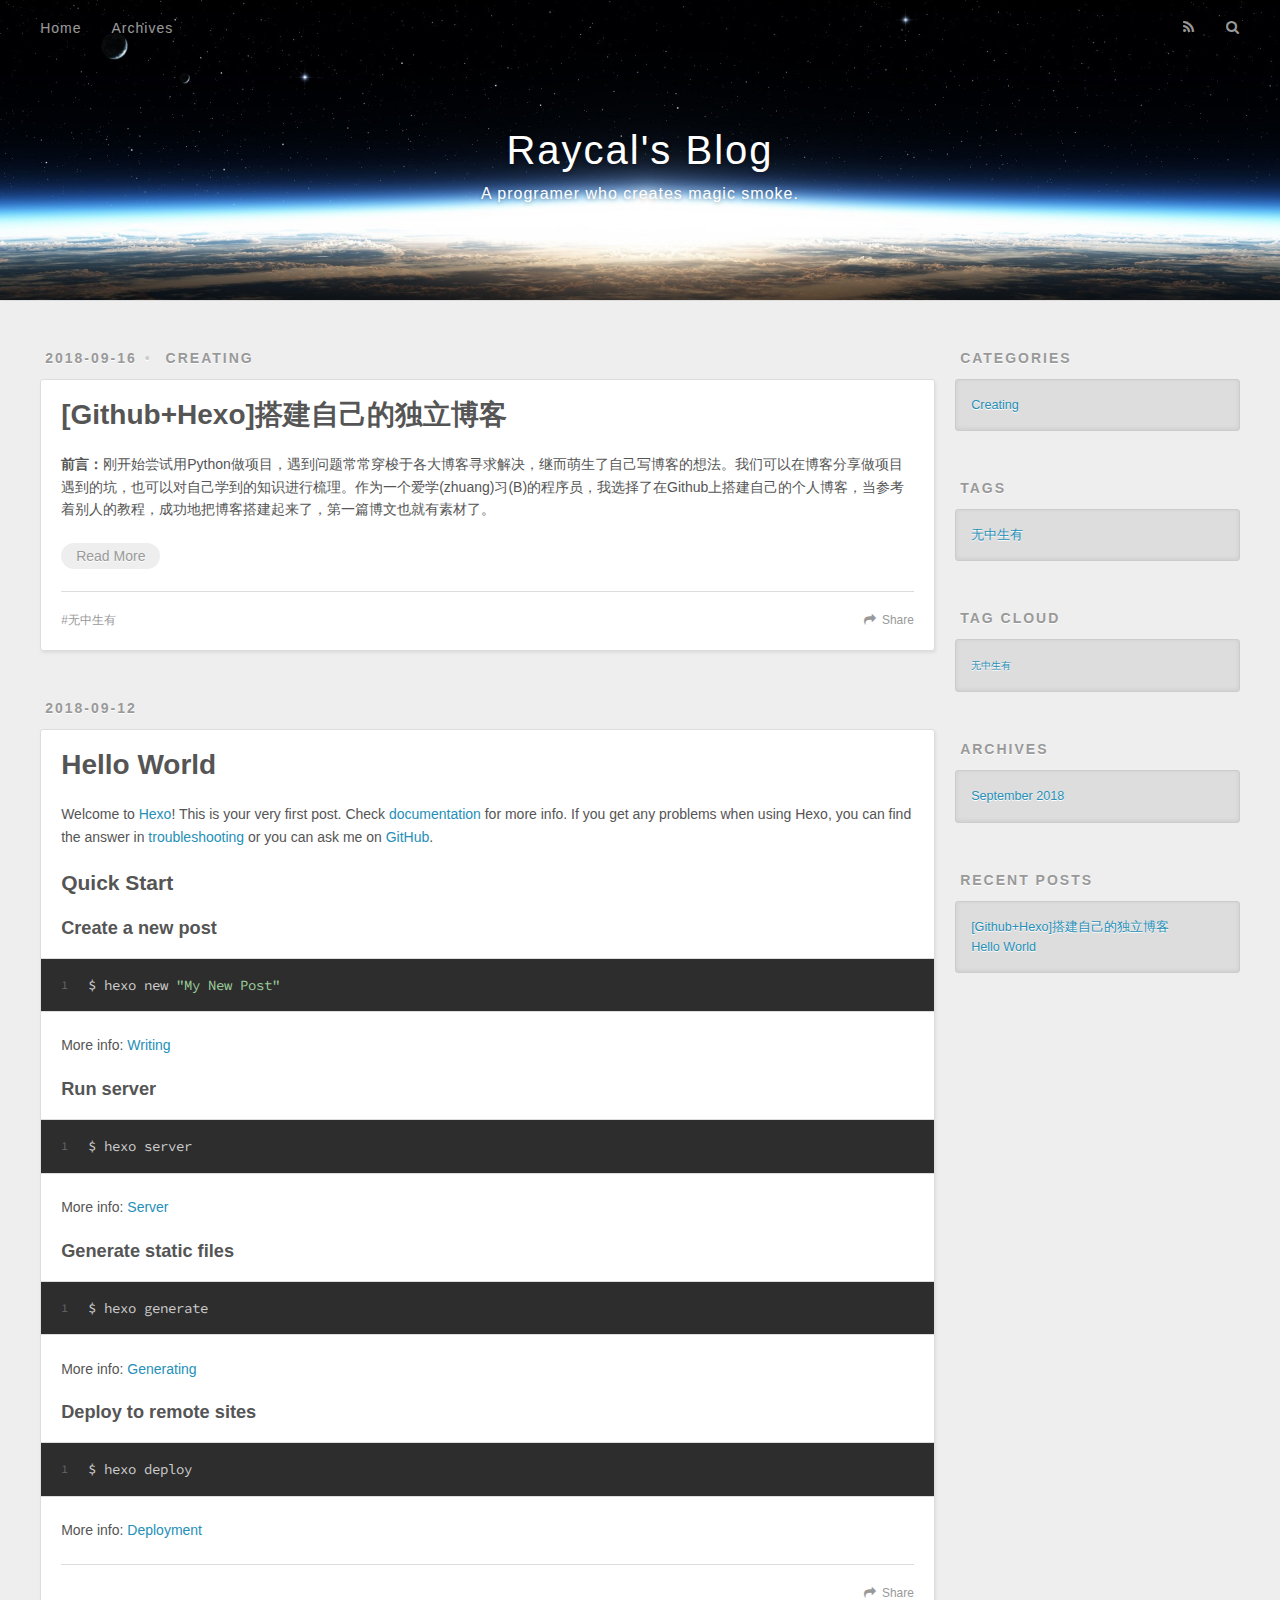
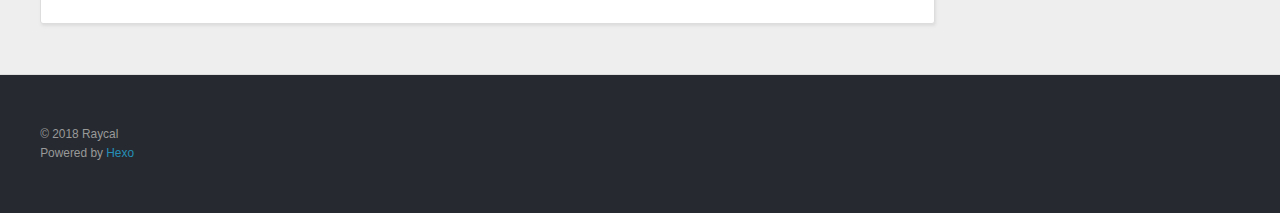
==== index.html @ 8ef22f57 "Site updated: 2018-09-16 17:08:19" ====
<!DOCTYPE html>
<html>
<head>
  <meta charset="utf-8">
  

  
  <title>Raycal&#39;s Blog</title>
  <meta name="viewport" content="width=device-width, initial-scale=1, maximum-scale=1">
  <meta name="description" content="At here waiting for you.">
<meta property="og:type" content="website">
<meta property="og:title" content="Raycal&#39;s Blog">
<meta property="og:url" content="http://raycalthunder.github.io/index.html">
<meta property="og:site_name" content="Raycal&#39;s Blog">
<meta property="og:description" content="At here waiting for you.">
<meta property="og:locale" content="default">
<meta name="twitter:card" content="summary">
<meta name="twitter:title" content="Raycal&#39;s Blog">
<meta name="twitter:description" content="At here waiting for you.">
  
    <link rel="alternate" href="/atom.xml" title="Raycal&#39;s Blog" type="application/atom+xml">
  
  
    <link rel="icon" href="/favicon.png">
  
  
    <link href="//fonts.googleapis.com/css?family=Source+Code+Pro" rel="stylesheet" type="text/css">
  
  <link rel="stylesheet" href="/css/style.css">
</head>

<body>
  <div id="container">
    <div id="wrap">
      <header id="header">
  <div id="banner"></div>
  <div id="header-outer" class="outer">
    <div id="header-title" class="inner">
      <h1 id="logo-wrap">
        <a href="/" id="logo">Raycal&#39;s Blog</a>
      </h1>
      
        <h2 id="subtitle-wrap">
          <a href="/" id="subtitle">A programer who creates magic smoke.</a>
        </h2>
      
    </div>
    <div id="header-inner" class="inner">
      <nav id="main-nav">
        <a id="main-nav-toggle" class="nav-icon"></a>
        
          <a class="main-nav-link" href="/">Home</a>
        
          <a class="main-nav-link" href="/archives">Archives</a>
        
      </nav>
      <nav id="sub-nav">
        
          <a id="nav-rss-link" class="nav-icon" href="/atom.xml" title="RSS Feed"></a>
        
        <a id="nav-search-btn" class="nav-icon" title="Search"></a>
      </nav>
      <div id="search-form-wrap">
        <form action="//google.com/search" method="get" accept-charset="UTF-8" class="search-form"><input type="search" name="q" class="search-form-input" placeholder="Search"><button type="submit" class="search-form-submit">&#xF002;</button><input type="hidden" name="sitesearch" value="http://raycalthunder.github.io"></form>
      </div>
    </div>
  </div>
</header>
      <div class="outer">
        <section id="main">
  
    <article id="post-build-your-blog" class="article article-type-post" itemscope itemprop="blogPost">
  <div class="article-meta">
    <a href="/posts/creating/2018-09-16-build-your-blog.html" class="article-date">
  <time datetime="2018-09-15T16:46:41.000Z" itemprop="datePublished">2018-09-16</time>
</a>
    
  <div class="article-category">
    <a class="article-category-link" href="/categories/creating/">Creating</a>
  </div>

  </div>
  <div class="article-inner">
    
    
      <header class="article-header">
        
  
    <h1 itemprop="name">
      <a class="article-title" href="/posts/creating/2018-09-16-build-your-blog.html">[Github+Hexo]搭建自己的独立博客</a>
    </h1>
  

      </header>
    
    <div class="article-entry" itemprop="articleBody">
      
        <p><strong>前言：</strong>刚开始尝试用Python做项目，遇到问题常常穿梭于各大博客寻求解决，继而萌生了自己写博客的想法。我们可以在博客分享做项目遇到的坑，也可以对自己学到的知识进行梳理。作为一个爱学(zhuang)习(B)的程序员，我选择了在Github上搭建自己的个人博客，当参考着别人的教程，成功地把博客搭建起来了，第一篇博文也就有素材了。</p>
        
          <p class="article-more-link">
            <a href="/posts/creating/2018-09-16-build-your-blog.html#more">Read More</a>
          </p>
        
      
    </div>
    <footer class="article-footer">
      <a data-url="http://raycalthunder.github.io/posts/creating/2018-09-16-build-your-blog.html" data-id="cjm4n1ctc0000f0vrj6na7fkv" class="article-share-link">Share</a>
      
      
  <ul class="article-tag-list"><li class="article-tag-list-item"><a class="article-tag-list-link" href="/tags/progress/">无中生有</a></li></ul>

    </footer>
  </div>
  
</article>


  
    <article id="post-hello-world" class="article article-type-post" itemscope itemprop="blogPost">
  <div class="article-meta">
    <a href="/posts/uncategorized/2018-09-12-hello-world.html" class="article-date">
  <time datetime="2018-09-12T15:31:34.740Z" itemprop="datePublished">2018-09-12</time>
</a>
    
  </div>
  <div class="article-inner">
    
    
      <header class="article-header">
        
  
    <h1 itemprop="name">
      <a class="article-title" href="/posts/uncategorized/2018-09-12-hello-world.html">Hello World</a>
    </h1>
  

      </header>
    
    <div class="article-entry" itemprop="articleBody">
      
        <p>Welcome to <a href="https://hexo.io/" target="_blank" rel="noopener">Hexo</a>! This is your very first post. Check <a href="https://hexo.io/docs/" target="_blank" rel="noopener">documentation</a> for more info. If you get any problems when using Hexo, you can find the answer in <a href="https://hexo.io/docs/troubleshooting.html" target="_blank" rel="noopener">troubleshooting</a> or you can ask me on <a href="https://github.com/hexojs/hexo/issues" target="_blank" rel="noopener">GitHub</a>.</p>
<h2 id="Quick-Start"><a href="#Quick-Start" class="headerlink" title="Quick Start"></a>Quick Start</h2><h3 id="Create-a-new-post"><a href="#Create-a-new-post" class="headerlink" title="Create a new post"></a>Create a new post</h3><figure class="highlight bash"><table><tr><td class="gutter"><pre><span class="line">1</span><br></pre></td><td class="code"><pre><span class="line">$ hexo new <span class="string">"My New Post"</span></span><br></pre></td></tr></table></figure>
<p>More info: <a href="https://hexo.io/docs/writing.html" target="_blank" rel="noopener">Writing</a></p>
<h3 id="Run-server"><a href="#Run-server" class="headerlink" title="Run server"></a>Run server</h3><figure class="highlight bash"><table><tr><td class="gutter"><pre><span class="line">1</span><br></pre></td><td class="code"><pre><span class="line">$ hexo server</span><br></pre></td></tr></table></figure>
<p>More info: <a href="https://hexo.io/docs/server.html" target="_blank" rel="noopener">Server</a></p>
<h3 id="Generate-static-files"><a href="#Generate-static-files" class="headerlink" title="Generate static files"></a>Generate static files</h3><figure class="highlight bash"><table><tr><td class="gutter"><pre><span class="line">1</span><br></pre></td><td class="code"><pre><span class="line">$ hexo generate</span><br></pre></td></tr></table></figure>
<p>More info: <a href="https://hexo.io/docs/generating.html" target="_blank" rel="noopener">Generating</a></p>
<h3 id="Deploy-to-remote-sites"><a href="#Deploy-to-remote-sites" class="headerlink" title="Deploy to remote sites"></a>Deploy to remote sites</h3><figure class="highlight bash"><table><tr><td class="gutter"><pre><span class="line">1</span><br></pre></td><td class="code"><pre><span class="line">$ hexo deploy</span><br></pre></td></tr></table></figure>
<p>More info: <a href="https://hexo.io/docs/deployment.html" target="_blank" rel="noopener">Deployment</a></p>

      
    </div>
    <footer class="article-footer">
      <a data-url="http://raycalthunder.github.io/posts/uncategorized/2018-09-12-hello-world.html" data-id="cjm4n1ctz0001f0vrn3i8mz6v" class="article-share-link">Share</a>
      
      
    </footer>
  </div>
  
</article>


  


</section>
        
          <aside id="sidebar">
  
    
  <div class="widget-wrap">
    <h3 class="widget-title">Categories</h3>
    <div class="widget">
      <ul class="category-list"><li class="category-list-item"><a class="category-list-link" href="/categories/creating/">Creating</a></li></ul>
    </div>
  </div>


  
    
  <div class="widget-wrap">
    <h3 class="widget-title">Tags</h3>
    <div class="widget">
      <ul class="tag-list"><li class="tag-list-item"><a class="tag-list-link" href="/tags/progress/">无中生有</a></li></ul>
    </div>
  </div>


  
    
  <div class="widget-wrap">
    <h3 class="widget-title">Tag Cloud</h3>
    <div class="widget tagcloud">
      <a href="/tags/progress/" style="font-size: 10px;">无中生有</a>
    </div>
  </div>

  
    
  <div class="widget-wrap">
    <h3 class="widget-title">Archives</h3>
    <div class="widget">
      <ul class="archive-list"><li class="archive-list-item"><a class="archive-list-link" href="/archives/2018/09/">September 2018</a></li></ul>
    </div>
  </div>


  
    
  <div class="widget-wrap">
    <h3 class="widget-title">Recent Posts</h3>
    <div class="widget">
      <ul>
        
          <li>
            <a href="/posts/creating/2018-09-16-build-your-blog.html">[Github+Hexo]搭建自己的独立博客</a>
          </li>
        
          <li>
            <a href="/posts/uncategorized/2018-09-12-hello-world.html">Hello World</a>
          </li>
        
      </ul>
    </div>
  </div>

  
</aside>
        
      </div>
      <footer id="footer">
  
  <div class="outer">
    <div id="footer-info" class="inner">
      &copy; 2018 Raycal<br>
      Powered by <a href="http://hexo.io/" target="_blank">Hexo</a>
    </div>
  </div>
</footer>
    </div>
    <nav id="mobile-nav">
  
    <a href="/" class="mobile-nav-link">Home</a>
  
    <a href="/archives" class="mobile-nav-link">Archives</a>
  
</nav>
    

<script src="//ajax.googleapis.com/ajax/libs/jquery/2.0.3/jquery.min.js"></script>


  <link rel="stylesheet" href="/fancybox/jquery.fancybox.css">
  <script src="/fancybox/jquery.fancybox.pack.js"></script>


<script src="/js/script.js"></script>



  </div>
</body>
</html>
---- css/style.css ----
body {
  width: 100%;
}
body:before,
body:after {
  content: "";
  display: table;
}
body:after {
  clear: both;
}
html,
body,
div,
span,
applet,
object,
iframe,
h1,
h2,
h3,
h4,
h5,
h6,
p,
blockquote,
pre,
a,
abbr,
acronym,
address,
big,
cite,
code,
del,
dfn,
em,
img,
ins,
kbd,
q,
s,
samp,
small,
strike,
strong,
sub,
sup,
tt,
var,
dl,
dt,
dd,
ol,
ul,
li,
fieldset,
form,
label,
legend,
table,
caption,
tbody,
tfoot,
thead,
tr,
th,
td {
  margin: 0;
  padding: 0;
  border: 0;
  outline: 0;
  font-weight: inherit;
  font-style: inherit;
  font-family: inherit;
  font-size: 100%;
  vertical-align: baseline;
}
body {
  line-height: 1;
  color: #000;
  background: #fff;
}
ol,
ul {
  list-style: none;
}
table {
  border-collapse: separate;
  border-spacing: 0;
  vertical-align: middle;
}
caption,
th,
td {
  text-align: left;
  font-weight: normal;
  vertical-align: middle;
}
a img {
  border: none;
}
input,
button {
  margin: 0;
  padding: 0;
}
input::-moz-focus-inner,
button::-moz-focus-inner {
  border: 0;
  padding: 0;
}
@font-face {
  font-family: FontAwesome;
  font-style: normal;
  font-weight: normal;
  src: url("fonts/fontawesome-webfont.eot?v=#4.0.3");
  src: url("fonts/fontawesome-webfont.eot?#iefix&v=#4.0.3") format("embedded-opentype"), url("fonts/fontawesome-webfont.woff?v=#4.0.3") format("woff"), url("fonts/fontawesome-webfont.ttf?v=#4.0.3") format("truetype"), url("fonts/fontawesome-webfont.svg#fontawesomeregular?v=#4.0.3") format("svg");
}
html,
body,
#container {
  height: 100%;
}
body {
  background: #eee;
  font: 14px -apple-system, BlinkMacSystemFont, "Segoe UI", "Roboto", "Oxygen", "Ubuntu", "Cantarell", "Fira Sans", "Droid Sans", "Helvetica Neue", sans-serif;
  -webkit-text-size-adjust: 100%;
}
.outer {
  max-width: 1220px;
  margin: 0 auto;
  padding: 0 20px;
}
.outer:before,
.outer:after {
  content: "";
  display: table;
}
.outer:after {
  clear: both;
}
.inner {
  display: inline;
  float: left;
  width: 98.33333333333333%;
  margin: 0 0.833333333333333%;
}
.left,
.alignleft {
  float: left;
}
.right,
.alignright {
  float: right;
}
.clear {
  clear: both;
}
#container {
  position: relative;
}
.mobile-nav-on {
  overflow: hidden;
}
#wrap {
  height: 100%;
  width: 100%;
  position: absolute;
  top: 0;
  left: 0;
  -webkit-transition: 0.2s ease-out;
  -moz-transition: 0.2s ease-out;
  -ms-transition: 0.2s ease-out;
  transition: 0.2s ease-out;
  z-index: 1;
  background: #eee;
}
.mobile-nav-on #wrap {
  left: 280px;
}
@media screen and (min-width: 768px) {
  #main {
    display: inline;
    float: left;
    width: 73.33333333333333%;
    margin: 0 0.833333333333333%;
  }
}
.article-date,
.article-category-link,
.archive-year,
.widget-title {
  text-decoration: none;
  text-transform: uppercase;
  letter-spacing: 2px;
  color: #999;
  margin-bottom: 1em;
  margin-left: 5px;
  line-height: 1em;
  text-shadow: 0 1px #fff;
  font-weight: bold;
}
.article-inner,
.archive-article-inner {
  background: #fff;
  -webkit-box-shadow: 1px 2px 3px #ddd;
  box-shadow: 1px 2px 3px #ddd;
  border: 1px solid #ddd;
  border-radius: 3px;
}
.article-entry h1,
.widget h1 {
  font-size: 2em;
}
.article-entry h2,
.widget h2 {
  font-size: 1.5em;
}
.article-entry h3,
.widget h3 {
  font-size: 1.3em;
}
.article-entry h4,
.widget h4 {
  font-size: 1.2em;
}
.article-entry h5,
.widget h5 {
  font-size: 1em;
}
.article-entry h6,
.widget h6 {
  font-size: 1em;
  color: #999;
}
.article-entry hr,
.widget hr {
  border: 1px dashed #ddd;
}
.article-entry strong,
.widget strong {
  font-weight: bold;
}
.article-entry em,
.widget em,
.article-entry cite,
.widget cite {
  font-style: italic;
}
.article-entry sup,
.widget sup,
.article-entry sub,
.widget sub {
  font-size: 0.75em;
  line-height: 0;
  position: relative;
  vertical-align: baseline;
}
.article-entry sup,
.widget sup {
  top: -0.5em;
}
.article-entry sub,
.widget sub {
  bottom: -0.2em;
}
.article-entry small,
.widget small {
  font-size: 0.85em;
}
.article-entry acronym,
.widget acronym,
.article-entry abbr,
.widget abbr {
  border-bottom: 1px dotted;
}
.article-entry ul,
.widget ul,
.article-entry ol,
.widget ol,
.article-entry dl,
.widget dl {
  margin: 0 20px;
  line-height: 1.6em;
}
.article-entry ul ul,
.widget ul ul,
.article-entry ol ul,
.widget ol ul,
.article-entry ul ol,
.widget ul ol,
.article-entry ol ol,
.widget ol ol {
  margin-top: 0;
  margin-bottom: 0;
}
.article-entry ul,
.widget ul {
  list-style: disc;
}
.article-entry ol,
.widget ol {
  list-style: decimal;
}
.article-entry dt,
.widget dt {
  font-weight: bold;
}
#header {
  height: 300px;
  position: relative;
  border-bottom: 1px solid #ddd;
}
#header:before,
#header:after {
  content: "";
  position: absolute;
  left: 0;
  right: 0;
  height: 40px;
}
#header:before {
  top: 0;
  background: -webkit-linear-gradient(rgba(0,0,0,0.2), transparent);
  background: -moz-linear-gradient(rgba(0,0,0,0.2), transparent);
  background: -ms-linear-gradient(rgba(0,0,0,0.2), transparent);
  background: linear-gradient(rgba(0,0,0,0.2), transparent);
}
#header:after {
  bottom: 0;
  background: -webkit-linear-gradient(transparent, rgba(0,0,0,0.2));
  background: -moz-linear-gradient(transparent, rgba(0,0,0,0.2));
  background: -ms-linear-gradient(transparent, rgba(0,0,0,0.2));
  background: linear-gradient(transparent, rgba(0,0,0,0.2));
}
#header-outer {
  height: 100%;
  position: relative;
}
#header-inner {
  position: relative;
  overflow: hidden;
}
#banner {
  position: absolute;
  top: 0;
  left: 0;
  width: 100%;
  height: 100%;
  background: url("images/banner.jpg") center #000;
  -webkit-background-size: cover;
  -moz-background-size: cover;
  background-size: cover;
  z-index: -1;
}
#header-title {
  text-align: center;
  height: 40px;
  position: absolute;
  top: 50%;
  left: 0;
  margin-top: -20px;
}
#logo,
#subtitle {
  text-decoration: none;
  color: #fff;
  font-weight: 300;
  text-shadow: 0 1px 4px rgba(0,0,0,0.3);
}
#logo {
  font-size: 40px;
  line-height: 40px;
  letter-spacing: 2px;
}
#subtitle {
  font-size: 16px;
  line-height: 16px;
  letter-spacing: 1px;
}
#subtitle-wrap {
  margin-top: 16px;
}
#main-nav {
  float: left;
  margin-left: -15px;
}
.nav-icon,
.main-nav-link {
  float: left;
  color: #fff;
  opacity: 0.6;
  text-decoration: none;
  text-shadow: 0 1px rgba(0,0,0,0.2);
  -webkit-transition: opacity 0.2s;
  -moz-transition: opacity 0.2s;
  -ms-transition: opacity 0.2s;
  transition: opacity 0.2s;
  display: block;
  padding: 20px 15px;
}
.nav-icon:hover,
.main-nav-link:hover {
  opacity: 1;
}
.nav-icon {
  font-family: FontAwesome;
  text-align: center;
  font-size: 14px;
  width: 14px;
  height: 14px;
  padding: 20px 15px;
  position: relative;
  cursor: pointer;
}
.main-nav-link {
  font-weight: 300;
  letter-spacing: 1px;
}
@media screen and (max-width: 479px) {
  .main-nav-link {
    display: none;
  }
}
#main-nav-toggle {
  display: none;
}
#main-nav-toggle:before {
  content: "\f0c9";
}
@media screen and (max-width: 479px) {
  #main-nav-toggle {
    display: block;
  }
}
#sub-nav {
  float: right;
  margin-right: -15px;
}
#nav-rss-link:before {
  content: "\f09e";
}
#nav-search-btn:before {
  content: "\f002";
}
#search-form-wrap {
  position: absolute;
  top: 15px;
  width: 150px;
  height: 30px;
  right: -150px;
  opacity: 0;
  -webkit-transition: 0.2s ease-out;
  -moz-transition: 0.2s ease-out;
  -ms-transition: 0.2s ease-out;
  transition: 0.2s ease-out;
}
#search-form-wrap.on {
  opacity: 1;
  right: 0;
}
@media screen and (max-width: 479px) {
  #search-form-wrap {
    width: 100%;
    right: -100%;
  }
}
.search-form {
  position: absolute;
  top: 0;
  left: 0;
  right: 0;
  background: #fff;
  padding: 5px 15px;
  border-radius: 15px;
  -webkit-box-shadow: 0 0 10px rgba(0,0,0,0.3);
  box-shadow: 0 0 10px rgba(0,0,0,0.3);
}
.search-form-input {
  border: none;
  background: none;
  color: #555;
  width: 100%;
  font: 13px -apple-system, BlinkMacSystemFont, "Segoe UI", "Roboto", "Oxygen", "Ubuntu", "Cantarell", "Fira Sans", "Droid Sans", "Helvetica Neue", sans-serif;
  outline: none;
}
.search-form-input::-webkit-search-results-decoration,
.search-form-input::-webkit-search-cancel-button {
  -webkit-appearance: none;
}
.search-form-submit {
  position: absolute;
  top: 50%;
  right: 10px;
  margin-top: -7px;
  font: 13px FontAwesome;
  border: none;
  background: none;
  color: #bbb;
  cursor: pointer;
}
.search-form-submit:hover,
.search-form-submit:focus {
  color: #777;
}
.article {
  margin: 50px 0;
}
.article-inner {
  overflow: hidden;
}
.article-meta:before,
.article-meta:after {
  content: "";
  display: table;
}
.article-meta:after {
  clear: both;
}
.article-date {
  float: left;
}
.article-category {
  float: left;
  line-height: 1em;
  color: #ccc;
  text-shadow: 0 1px #fff;
  margin-left: 8px;
}
.article-category:before {
  content: "\2022";
}
.article-category-link {
  margin: 0 12px 1em;
}
.article-header {
  padding: 20px 20px 0;
}
.article-title {
  text-decoration: none;
  font-size: 2em;
  font-weight: bold;
  color: #555;
  line-height: 1.1em;
  -webkit-transition: color 0.2s;
  -moz-transition: color 0.2s;
  -ms-transition: color 0.2s;
  transition: color 0.2s;
}
a.article-title:hover {
  color: #258fb8;
}
.article-entry {
  color: #555;
  padding: 0 20px;
}
.article-entry:before,
.article-entry:after {
  content: "";
  display: table;
}
.article-entry:after {
  clear: both;
}
.article-entry p,
.article-entry table {
  line-height: 1.6em;
  margin: 1.6em 0;
}
.article-entry h1,
.article-entry h2,
.article-entry h3,
.article-entry h4,
.article-entry h5,
.article-entry h6 {
  font-weight: bold;
}
.article-entry h1,
.article-entry h2,
.article-entry h3,
.article-entry h4,
.article-entry h5,
.article-entry h6 {
  line-height: 1.1em;
  margin: 1.1em 0;
}
.article-entry a {
  color: #258fb8;
  text-decoration: none;
}
.article-entry a:hover {
  text-decoration: underline;
}
.article-entry ul,
.article-entry ol,
.article-entry dl {
  margin-top: 1.6em;
  margin-bottom: 1.6em;
}
.article-entry img,
.article-entry video {
  max-width: 100%;
  height: auto;
  display: block;
  margin: auto;
}
.article-entry iframe {
  border: none;
}
.article-entry table {
  width: 100%;
  border-collapse: collapse;
  border-spacing: 0;
}
.article-entry th {
  font-weight: bold;
  border-bottom: 3px solid #ddd;
  padding-bottom: 0.5em;
}
.article-entry td {
  border-bottom: 1px solid #ddd;
  padding: 10px 0;
}
.article-entry blockquote {
  font-family: Georgia, "Times New Roman", serif;
  font-size: 1.4em;
  margin: 1.6em 20px;
  text-align: center;
}
.article-entry blockquote footer {
  font-size: 14px;
  margin: 1.6em 0;
  font-family: -apple-system, BlinkMacSystemFont, "Segoe UI", "Roboto", "Oxygen", "Ubuntu", "Cantarell", "Fira Sans", "Droid Sans", "Helvetica Neue", sans-serif;
}
.article-entry blockquote footer cite:before {
  content: "—";
  padding: 0 0.5em;
}
.article-entry .pullquote {
  text-align: left;
  width: 45%;
  margin: 0;
}
.article-entry .pullquote.left {
  margin-left: 0.5em;
  margin-right: 1em;
}
.article-entry .pullquote.right {
  margin-right: 0.5em;
  margin-left: 1em;
}
.article-entry .caption {
  color: #999;
  display: block;
  font-size: 0.9em;
  margin-top: 0.5em;
  position: relative;
  text-align: center;
}
.article-entry .video-container {
  position: relative;
  padding-top: 56.25%;
  height: 0;
  overflow: hidden;
}
.article-entry .video-container iframe,
.article-entry .video-container object,
.article-entry .video-container embed {
  position: absolute;
  top: 0;
  left: 0;
  width: 100%;
  height: 100%;
  margin-top: 0;
}
.article-more-link a {
  display: inline-block;
  line-height: 1em;
  padding: 6px 15px;
  border-radius: 15px;
  background: #eee;
  color: #999;
  text-shadow: 0 1px #fff;
  text-decoration: none;
}
.article-more-link a:hover {
  background: #258fb8;
  color: #fff;
  text-decoration: none;
  text-shadow: 0 1px #1e7293;
}
.article-footer {
  font-size: 0.85em;
  line-height: 1.6em;
  border-top: 1px solid #ddd;
  padding-top: 1.6em;
  margin: 0 20px 20px;
}
.article-footer:before,
.article-footer:after {
  content: "";
  display: table;
}
.article-footer:after {
  clear: both;
}
.article-footer a {
  color: #999;
  text-decoration: none;
}
.article-footer a:hover {
  color: #555;
}
.article-tag-list-item {
  float: left;
  margin-right: 10px;
}
.article-tag-list-link:before {
  content: "#";
}
.article-comment-link {
  float: right;
}
.article-comment-link:before {
  content: "\f075";
  font-family: FontAwesome;
  padding-right: 8px;
}
.article-share-link {
  cursor: pointer;
  float: right;
  margin-left: 20px;
}
.article-share-link:before {
  content: "\f064";
  font-family: FontAwesome;
  padding-right: 6px;
}
#article-nav {
  position: relative;
}
#article-nav:before,
#article-nav:after {
  content: "";
  display: table;
}
#article-nav:after {
  clear: both;
}
@media screen and (min-width: 768px) {
  #article-nav {
    margin: 50px 0;
  }
  #article-nav:before {
    width: 8px;
    height: 8px;
    position: absolute;
    top: 50%;
    left: 50%;
    margin-top: -4px;
    margin-left: -4px;
    content: "";
    border-radius: 50%;
    background: #ddd;
    -webkit-box-shadow: 0 1px 2px #fff;
    box-shadow: 0 1px 2px #fff;
  }
}
.article-nav-link-wrap {
  text-decoration: none;
  text-shadow: 0 1px #fff;
  color: #999;
  -webkit-box-sizing: border-box;
  -moz-box-sizing: border-box;
  box-sizing: border-box;
  margin-top: 50px;
  text-align: center;
  display: block;
}
.article-nav-link-wrap:hover {
  color: #555;
}
@media screen and (min-width: 768px) {
  .article-nav-link-wrap {
    width: 50%;
    margin-top: 0;
  }
}
@media screen and (min-width: 768px) {
  #article-nav-newer {
    float: left;
    text-align: right;
    padding-right: 20px;
  }
}
@media screen and (min-width: 768px) {
  #article-nav-older {
    float: right;
    text-align: left;
    padding-left: 20px;
  }
}
.article-nav-caption {
  text-transform: uppercase;
  letter-spacing: 2px;
  color: #ddd;
  line-height: 1em;
  font-weight: bold;
}
#article-nav-newer .article-nav-caption {
  margin-right: -2px;
}
.article-nav-title {
  font-size: 0.85em;
  line-height: 1.6em;
  margin-top: 0.5em;
}
.article-share-box {
  position: absolute;
  display: none;
  background: #fff;
  -webkit-box-shadow: 1px 2px 10px rgba(0,0,0,0.2);
  box-shadow: 1px 2px 10px rgba(0,0,0,0.2);
  border-radius: 3px;
  margin-left: -145px;
  overflow: hidden;
  z-index: 1;
}
.article-share-box.on {
  display: block;
}
.article-share-input {
  width: 100%;
  background: none;
  -webkit-box-sizing: border-box;
  -moz-box-sizing: border-box;
  box-sizing: border-box;
  font: 14px -apple-system, BlinkMacSystemFont, "Segoe UI", "Roboto", "Oxygen", "Ubuntu", "Cantarell", "Fira Sans", "Droid Sans", "Helvetica Neue", sans-serif;
  padding: 0 15px;
  color: #555;
  outline: none;
  border: 1px solid #ddd;
  border-radius: 3px 3px 0 0;
  height: 36px;
  line-height: 36px;
}
.article-share-links {
  background: #eee;
}
.article-share-links:before,
.article-share-links:after {
  content: "";
  display: table;
}
.article-share-links:after {
  clear: both;
}
.article-share-twitter,
.article-share-facebook,
.article-share-pinterest,
.article-share-google {
  width: 50px;
  height: 36px;
  display: block;
  float: left;
  position: relative;
  color: #999;
  text-shadow: 0 1px #fff;
}
.article-share-twitter:before,
.article-share-facebook:before,
.article-share-pinterest:before,
.article-share-google:before {
  font-size: 20px;
  font-family: FontAwesome;
  width: 20px;
  height: 20px;
  position: absolute;
  top: 50%;
  left: 50%;
  margin-top: -10px;
  margin-left: -10px;
  text-align: center;
}
.article-share-twitter:hover,
.article-share-facebook:hover,
.article-share-pinterest:hover,
.article-share-google:hover {
  color: #fff;
}
.article-share-twitter:before {
  content: "\f099";
}
.article-share-twitter:hover {
  background: #00aced;
  text-shadow: 0 1px #008abe;
}
.article-share-facebook:before {
  content: "\f09a";
}
.article-share-facebook:hover {
  background: #3b5998;
  text-shadow: 0 1px #2f477a;
}
.article-share-pinterest:before {
  content: "\f0d2";
}
.article-share-pinterest:hover {
  background: #cb2027;
  text-shadow: 0 1px #a21a1f;
}
.article-share-google:before {
  content: "\f0d5";
}
.article-share-google:hover {
  background: #dd4b39;
  text-shadow: 0 1px #be3221;
}
.article-gallery {
  background: #000;
  position: relative;
}
.article-gallery-photos {
  position: relative;
  overflow: hidden;
}
.article-gallery-img {
  display: none;
  max-width: 100%;
}
.article-gallery-img:first-child {
  display: block;
}
.article-gallery-img.loaded {
  position: absolute;
  display: block;
}
.article-gallery-img img {
  display: block;
  max-width: 100%;
  margin: 0 auto;
}
#comments {
  background: #fff;
  -webkit-box-shadow: 1px 2px 3px #ddd;
  box-shadow: 1px 2px 3px #ddd;
  padding: 20px;
  border: 1px solid #ddd;
  border-radius: 3px;
  margin: 50px 0;
}
#comments a {
  color: #258fb8;
}
.archives-wrap {
  margin: 50px 0;
}
.archives:before,
.archives:after {
  content: "";
  display: table;
}
.archives:after {
  clear: both;
}
.archive-year-wrap {
  margin-bottom: 1em;
}
.archives {
  -webkit-column-gap: 10px;
  -moz-column-gap: 10px;
  column-gap: 10px;
}
@media screen and (min-width: 480px) and (max-width: 767px) {
  .archives {
    -webkit-column-count: 2;
    -moz-column-count: 2;
    column-count: 2;
  }
}
@media screen and (min-width: 768px) {
  .archives {
    -webkit-column-count: 3;
    -moz-column-count: 3;
    column-count: 3;
  }
}
.archive-article {
  -webkit-column-break-inside: avoid;
  page-break-inside: avoid;
  overflow: hidden;
  break-inside: avoid-column;
}
.archive-article-inner {
  padding: 10px;
  margin-bottom: 15px;
}
.archive-article-title {
  text-decoration: none;
  font-weight: bold;
  color: #555;
  -webkit-transition: color 0.2s;
  -moz-transition: color 0.2s;
  -ms-transition: color 0.2s;
  transition: color 0.2s;
  line-height: 1.6em;
}
.archive-article-title:hover {
  color: #258fb8;
}
.archive-article-footer {
  margin-top: 1em;
}
.archive-article-date {
  color: #999;
  text-decoration: none;
  font-size: 0.85em;
  line-height: 1em;
  margin-bottom: 0.5em;
  display: block;
}
#page-nav {
  margin: 50px auto;
  background: #fff;
  -webkit-box-shadow: 1px 2px 3px #ddd;
  box-shadow: 1px 2px 3px #ddd;
  border: 1px solid #ddd;
  border-radius: 3px;
  text-align: center;
  color: #999;
  overflow: hidden;
}
#page-nav:before,
#page-nav:after {
  content: "";
  display: table;
}
#page-nav:after {
  clear: both;
}
#page-nav a,
#page-nav span {
  padding: 10px 20px;
  line-height: 1;
  height: 2ex;
}
#page-nav a {
  color: #999;
  text-decoration: none;
}
#page-nav a:hover {
  background: #999;
  color: #fff;
}
#page-nav .prev {
  float: left;
}
#page-nav .next {
  float: right;
}
#page-nav .page-number {
  display: inline-block;
}
@media screen and (max-width: 479px) {
  #page-nav .page-number {
    display: none;
  }
}
#page-nav .current {
  color: #555;
  font-weight: bold;
}
#page-nav .space {
  color: #ddd;
}
#footer {
  background: #262a30;
  padding: 50px 0;
  border-top: 1px solid #ddd;
  color: #999;
}
#footer a {
  color: #258fb8;
  text-decoration: none;
}
#footer a:hover {
  text-decoration: underline;
}
#footer-info {
  line-height: 1.6em;
  font-size: 0.85em;
}
.article-entry pre,
.article-entry .highlight {
  background: #2d2d2d;
  margin: 0 -20px;
  padding: 15px 20px;
  border-style: solid;
  border-color: #ddd;
  border-width: 1px 0;
  overflow: auto;
  color: #ccc;
  line-height: 22.400000000000002px;
}
.article-entry .highlight .gutter pre,
.article-entry .gist .gist-file .gist-data .line-numbers {
  color: #666;
  font-size: 0.85em;
}
.article-entry pre,
.article-entry code {
  font-family: "Source Code Pro", Consolas, Monaco, Menlo, Consolas, monospace;
}
.article-entry code {
  background: #eee;
  text-shadow: 0 1px #fff;
  padding: 0 0.3em;
}
.article-entry pre code {
  background: none;
  text-shadow: none;
  padding: 0;
}
.article-entry .highlight pre {
  border: none;
  margin: 0;
  padding: 0;
}
.article-entry .highlight table {
  margin: 0;
  width: auto;
}
.article-entry .highlight td {
  border: none;
  padding: 0;
}
.article-entry .highlight figcaption {
  font-size: 0.85em;
  color: #999;
  line-height: 1em;
  margin-bottom: 1em;
}
.article-entry .highlight figcaption:before,
.article-entry .highlight figcaption:after {
  content: "";
  display: table;
}
.article-entry .highlight figcaption:after {
  clear: both;
}
.article-entry .highlight figcaption a {
  float: right;
}
.article-entry .highlight .gutter pre {
  text-align: right;
  padding-right: 20px;
}
.article-entry .highlight .line {
  height: 22.400000000000002px;
}
.article-entry .highlight .line.marked {
  background: #515151;
}
.article-entry .gist {
  margin: 0 -20px;
  border-style: solid;
  border-color: #ddd;
  border-width: 1px 0;
  background: #2d2d2d;
  padding: 15px 20px 15px 0;
}
.article-entry .gist .gist-file {
  border: none;
  font-family: "Source Code Pro", Consolas, Monaco, Menlo, Consolas, monospace;
  margin: 0;
}
.article-entry .gist .gist-file .gist-data {
  background: none;
  border: none;
}
.article-entry .gist .gist-file .gist-data .line-numbers {
  background: none;
  border: none;
  padding: 0 20px 0 0;
}
.article-entry .gist .gist-file .gist-data .line-data {
  padding: 0 !important;
}
.article-entry .gist .gist-file .highlight {
  margin: 0;
  padding: 0;
  border: none;
}
.article-entry .gist .gist-file .gist-meta {
  background: #2d2d2d;
  color: #999;
  font: 0.85em -apple-system, BlinkMacSystemFont, "Segoe UI", "Roboto", "Oxygen", "Ubuntu", "Cantarell", "Fira Sans", "Droid Sans", "Helvetica Neue", sans-serif;
  text-shadow: 0 0;
  padding: 0;
  margin-top: 1em;
  margin-left: 20px;
}
.article-entry .gist .gist-file .gist-meta a {
  color: #258fb8;
  font-weight: normal;
}
.article-entry .gist .gist-file .gist-meta a:hover {
  text-decoration: underline;
}
pre .comment,
pre .title {
  color: #999;
}
pre .variable,
pre .attribute,
pre .tag,
pre .regexp,
pre .ruby .constant,
pre .xml .tag .title,
pre .xml .pi,
pre .xml .doctype,
pre .html .doctype,
pre .css .id,
pre .css .class,
pre .css .pseudo {
  color: #f2777a;
}
pre .number,
pre .preprocessor,
pre .built_in,
pre .literal,
pre .params,
pre .constant {
  color: #f99157;
}
pre .class,
pre .ruby .class .title,
pre .css .rules .attribute {
  color: #9c9;
}
pre .string,
pre .value,
pre .inheritance,
pre .header,
pre .ruby .symbol,
pre .xml .cdata {
  color: #9c9;
}
pre .css .hexcolor {
  color: #6cc;
}
pre .function,
pre .python .decorator,
pre .python .title,
pre .ruby .function .title,
pre .ruby .title .keyword,
pre .perl .sub,
pre .javascript .title,
pre .coffeescript .title {
  color: #69c;
}
pre .keyword,
pre .javascript .function {
  color: #c9c;
}
@media screen and (max-width: 479px) {
  #mobile-nav {
    position: absolute;
    top: 0;
    left: 0;
    width: 280px;
    height: 100%;
    background: #191919;
    border-right: 1px solid #fff;
  }
}
@media screen and (max-width: 479px) {
  .mobile-nav-link {
    display: block;
    color: #999;
    text-decoration: none;
    padding: 15px 20px;
    font-weight: bold;
  }
  .mobile-nav-link:hover {
    color: #fff;
  }
}
@media screen and (min-width: 768px) {
  #sidebar {
    display: inline;
    float: left;
    width: 23.333333333333332%;
    margin: 0 0.833333333333333%;
  }
}
.widget-wrap {
  margin: 50px 0;
}
.widget {
  color: #777;
  text-shadow: 0 1px #fff;
  background: #ddd;
  -webkit-box-shadow: 0 -1px 4px #ccc inset;
  box-shadow: 0 -1px 4px #ccc inset;
  border: 1px solid #ccc;
  padding: 15px;
  border-radius: 3px;
}
.widget a {
  color: #258fb8;
  text-decoration: none;
}
.widget a:hover {
  text-decoration: underline;
}
.widget ul ul,
.widget ol ul,
.widget dl ul,
.widget ul ol,
.widget ol ol,
.widget dl ol,
.widget ul dl,
.widget ol dl,
.widget dl dl {
  margin-left: 15px;
  list-style: disc;
}
.widget {
  line-height: 1.6em;
  word-wrap: break-word;
  font-size: 0.9em;
}
.widget ul,
.widget ol {
  list-style: none;
  margin: 0;
}
.widget ul ul,
.widget ol ul,
.widget ul ol,
.widget ol ol {
  margin: 0 20px;
}
.widget ul ul,
.widget ol ul {
  list-style: disc;
}
.widget ul ol,
.widget ol ol {
  list-style: decimal;
}
.category-list-count,
.tag-list-count,
.archive-list-count {
  padding-left: 5px;
  color: #999;
  font-size: 0.85em;
}
.category-list-count:before,
.tag-list-count:before,
.archive-list-count:before {
  content: "(";
}
.category-list-count:after,
.tag-list-count:after,
.archive-list-count:after {
  content: ")";
}
.tagcloud a {
  margin-right: 5px;
  display: inline-block;
}
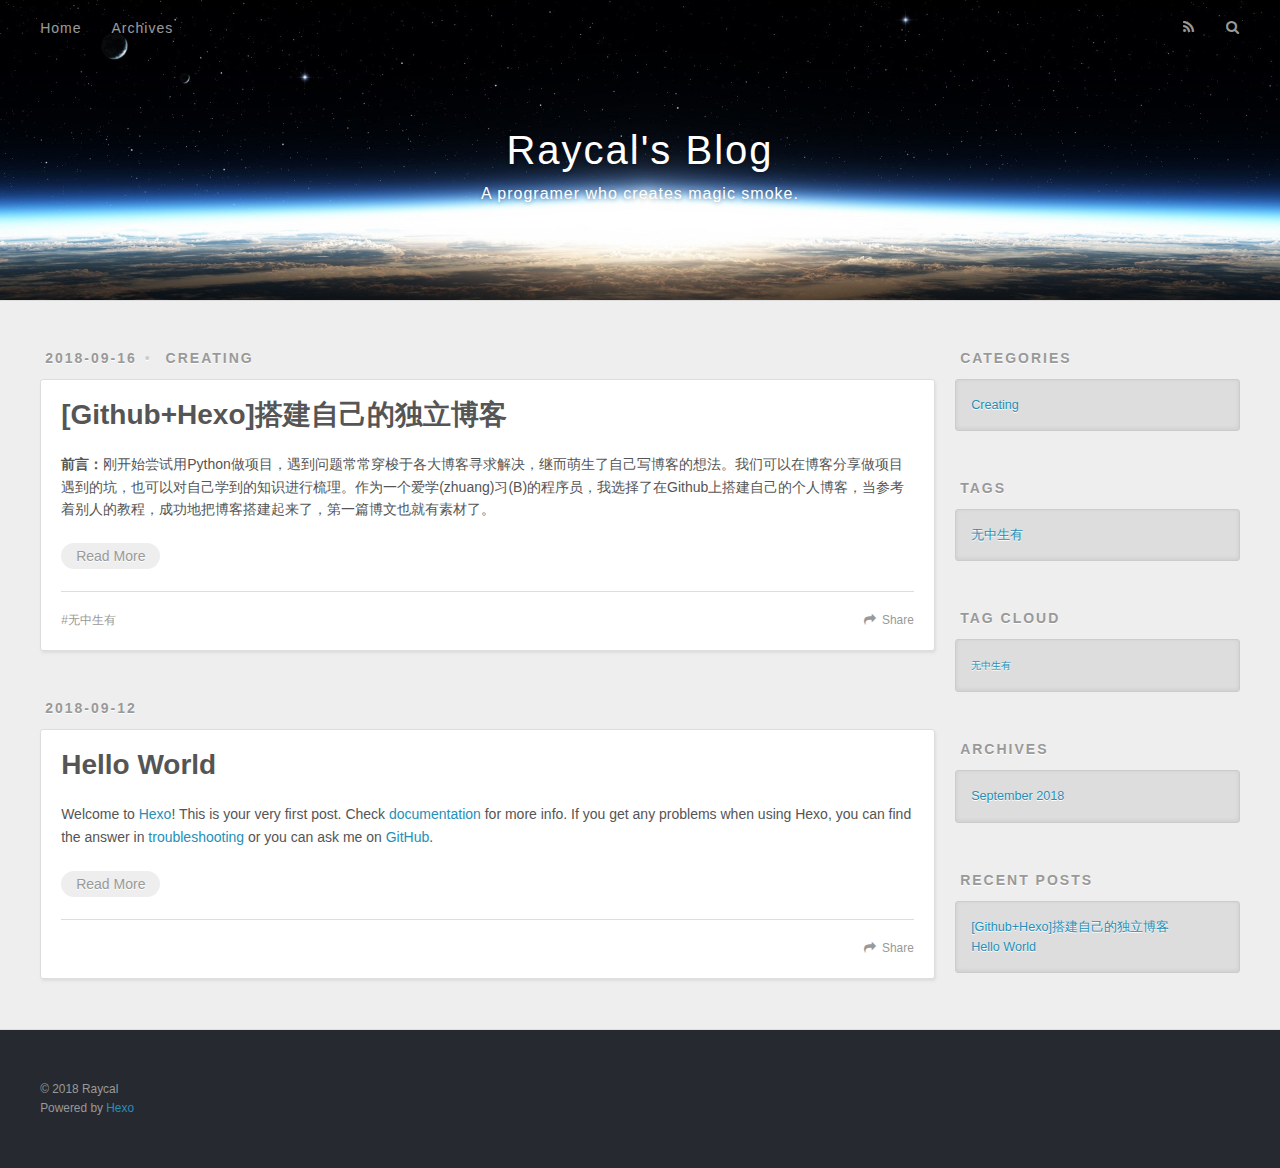
==== commit fb0ddb6e: "Site updated: 2018-09-24 11:40:13" ====
--- a/index.html
+++ b/index.html
@@ -104,7 +104,7 @@
       
     </div>
     <footer class="article-footer">
-      <a data-url="http://raycalthunder.github.io/posts/creating/2018-09-16-build-your-blog.html" data-id="cjm4n1ctc0000f0vrj6na7fkv" class="article-share-link">Share</a>
+      <a data-url="http://raycalthunder.github.io/posts/creating/2018-09-16-build-your-blog.html" data-id="cjm9apu8t00005ovr7ukn1kij" class="article-share-link">Share</a>
       
       
   <ul class="article-tag-list"><li class="article-tag-list-item"><a class="article-tag-list-link" href="/tags/progress/">无中生有</a></li></ul>
@@ -139,19 +139,15 @@
     <div class="article-entry" itemprop="articleBody">
       
         <p>Welcome to <a href="https://hexo.io/" target="_blank" rel="noopener">Hexo</a>! This is your very first post. Check <a href="https://hexo.io/docs/" target="_blank" rel="noopener">documentation</a> for more info. If you get any problems when using Hexo, you can find the answer in <a href="https://hexo.io/docs/troubleshooting.html" target="_blank" rel="noopener">troubleshooting</a> or you can ask me on <a href="https://github.com/hexojs/hexo/issues" target="_blank" rel="noopener">GitHub</a>.</p>
-<h2 id="Quick-Start"><a href="#Quick-Start" class="headerlink" title="Quick Start"></a>Quick Start</h2><h3 id="Create-a-new-post"><a href="#Create-a-new-post" class="headerlink" title="Create a new post"></a>Create a new post</h3><figure class="highlight bash"><table><tr><td class="gutter"><pre><span class="line">1</span><br></pre></td><td class="code"><pre><span class="line">$ hexo new <span class="string">"My New Post"</span></span><br></pre></td></tr></table></figure>
-<p>More info: <a href="https://hexo.io/docs/writing.html" target="_blank" rel="noopener">Writing</a></p>
-<h3 id="Run-server"><a href="#Run-server" class="headerlink" title="Run server"></a>Run server</h3><figure class="highlight bash"><table><tr><td class="gutter"><pre><span class="line">1</span><br></pre></td><td class="code"><pre><span class="line">$ hexo server</span><br></pre></td></tr></table></figure>
-<p>More info: <a href="https://hexo.io/docs/server.html" target="_blank" rel="noopener">Server</a></p>
-<h3 id="Generate-static-files"><a href="#Generate-static-files" class="headerlink" title="Generate static files"></a>Generate static files</h3><figure class="highlight bash"><table><tr><td class="gutter"><pre><span class="line">1</span><br></pre></td><td class="code"><pre><span class="line">$ hexo generate</span><br></pre></td></tr></table></figure>
-<p>More info: <a href="https://hexo.io/docs/generating.html" target="_blank" rel="noopener">Generating</a></p>
-<h3 id="Deploy-to-remote-sites"><a href="#Deploy-to-remote-sites" class="headerlink" title="Deploy to remote sites"></a>Deploy to remote sites</h3><figure class="highlight bash"><table><tr><td class="gutter"><pre><span class="line">1</span><br></pre></td><td class="code"><pre><span class="line">$ hexo deploy</span><br></pre></td></tr></table></figure>
-<p>More info: <a href="https://hexo.io/docs/deployment.html" target="_blank" rel="noopener">Deployment</a></p>
-
+        
+          <p class="article-more-link">
+            <a href="/posts/uncategorized/2018-09-12-hello-world.html#more">Read More</a>
+          </p>
+        
       
     </div>
     <footer class="article-footer">
-      <a data-url="http://raycalthunder.github.io/posts/uncategorized/2018-09-12-hello-world.html" data-id="cjm4n1ctz0001f0vrn3i8mz6v" class="article-share-link">Share</a>
+      <a data-url="http://raycalthunder.github.io/posts/uncategorized/2018-09-12-hello-world.html" data-id="cjm9apu9n00015ovrck3g5fo0" class="article-share-link">Share</a>
       
       
     </footer>
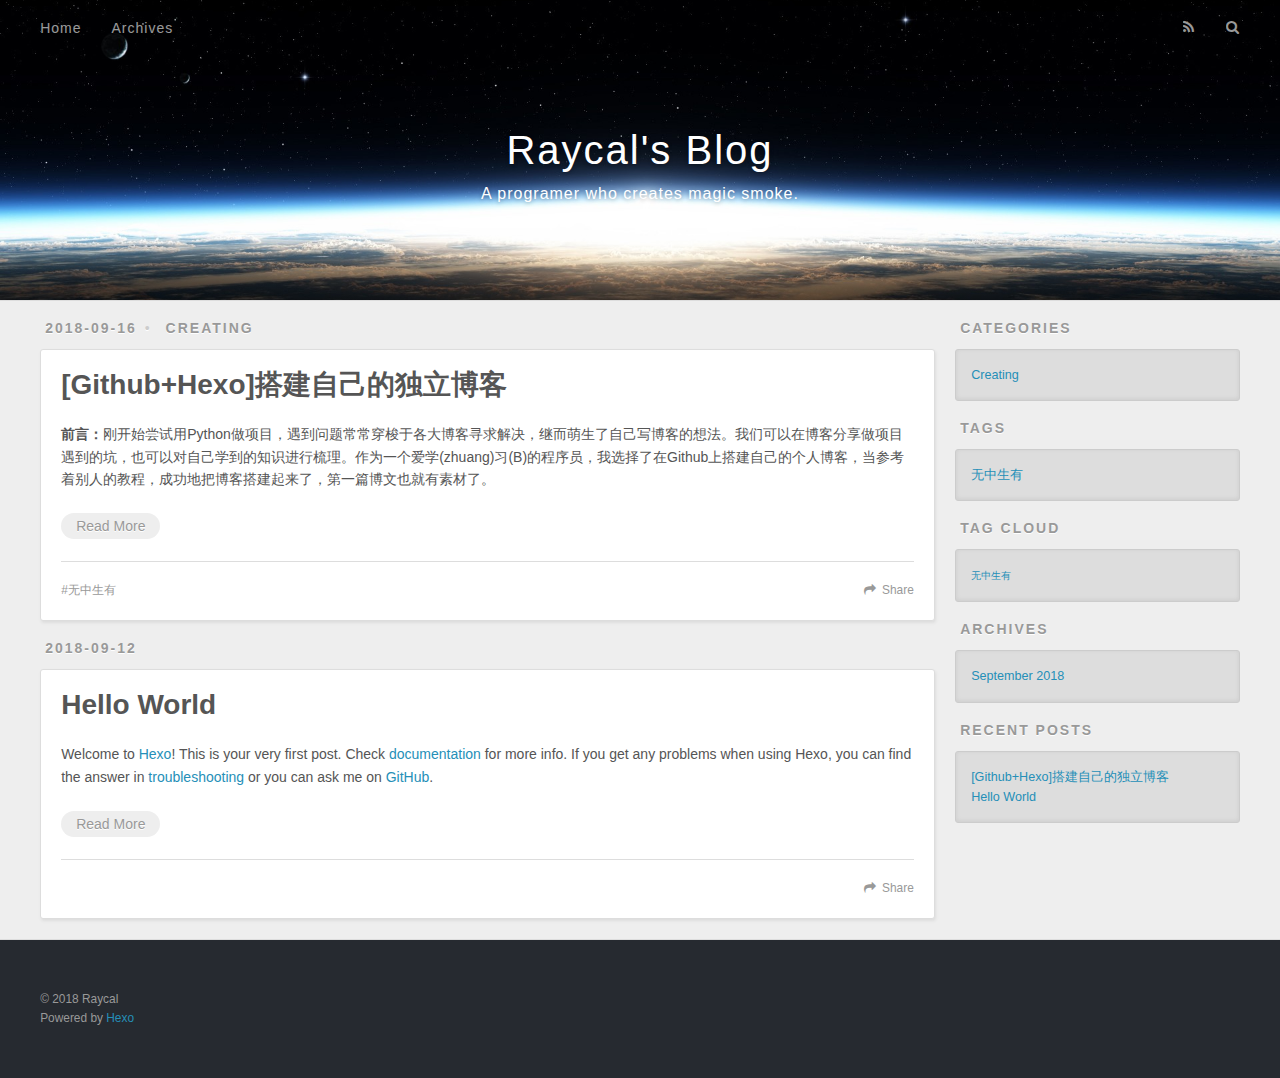
==== commit b069e85d: "Site updated: 2018-09-24 21:00:20" ====
--- a/index.html
+++ b/index.html
@@ -69,9 +69,9 @@
       <div class="outer">
         <section id="main">
   
-    <article id="post-build-your-blog" class="article article-type-post" itemscope itemprop="blogPost">
+    <article id="post-build-your-github-blog" class="article article-type-post" itemscope itemprop="blogPost">
   <div class="article-meta">
-    <a href="/posts/creating/2018-09-16-build-your-blog.html" class="article-date">
+    <a href="/posts/creating/2018-09-16-build-your-github-blog.html" class="article-date">
   <time datetime="2018-09-15T16:46:41.000Z" itemprop="datePublished">2018-09-16</time>
 </a>
     
@@ -87,7 +87,7 @@
         
   
     <h1 itemprop="name">
-      <a class="article-title" href="/posts/creating/2018-09-16-build-your-blog.html">[Github+Hexo]搭建自己的独立博客</a>
+      <a class="article-title" href="/posts/creating/2018-09-16-build-your-github-blog.html">[Github+Hexo]搭建自己的独立博客</a>
     </h1>
   
 
@@ -98,13 +98,13 @@
         <p><strong>前言：</strong>刚开始尝试用Python做项目，遇到问题常常穿梭于各大博客寻求解决，继而萌生了自己写博客的想法。我们可以在博客分享做项目遇到的坑，也可以对自己学到的知识进行梳理。作为一个爱学(zhuang)习(B)的程序员，我选择了在Github上搭建自己的个人博客，当参考着别人的教程，成功地把博客搭建起来了，第一篇博文也就有素材了。</p>
         
           <p class="article-more-link">
-            <a href="/posts/creating/2018-09-16-build-your-blog.html#more">Read More</a>
+            <a href="/posts/creating/2018-09-16-build-your-github-blog.html#more">Read More</a>
           </p>
         
       
     </div>
     <footer class="article-footer">
-      <a data-url="http://raycalthunder.github.io/posts/creating/2018-09-16-build-your-blog.html" data-id="cjm9apu8t00005ovr7ukn1kij" class="article-share-link">Share</a>
+      <a data-url="http://raycalthunder.github.io/posts/creating/2018-09-16-build-your-github-blog.html" data-id="cjmgauo9y0000j8vrvg9zdxo7" class="article-share-link">Share</a>
       
       
   <ul class="article-tag-list"><li class="article-tag-list-item"><a class="article-tag-list-link" href="/tags/progress/">无中生有</a></li></ul>
@@ -147,7 +147,7 @@
       
     </div>
     <footer class="article-footer">
-      <a data-url="http://raycalthunder.github.io/posts/uncategorized/2018-09-12-hello-world.html" data-id="cjm9apu9n00015ovrck3g5fo0" class="article-share-link">Share</a>
+      <a data-url="http://raycalthunder.github.io/posts/uncategorized/2018-09-12-hello-world.html" data-id="cjmgauoas0001j8vrqx8gq8ot" class="article-share-link">Share</a>
       
       
     </footer>
@@ -209,7 +209,7 @@
       <ul>
         
           <li>
-            <a href="/posts/creating/2018-09-16-build-your-blog.html">[Github+Hexo]搭建自己的独立博客</a>
+            <a href="/posts/creating/2018-09-16-build-your-github-blog.html">[Github+Hexo]搭建自己的独立博客</a>
           </li>
         
           <li>
--- a/css/style.css
+++ b/css/style.css
@@ -505,7 +505,7 @@
   color: #777;
 }
 .article {
-  margin: 50px 0;
+  margin: 20px 0;
 }
 .article-inner {
   overflow: hidden;
@@ -750,7 +750,7 @@
 }
 @media screen and (min-width: 768px) {
   #article-nav {
-    margin: 50px 0;
+    margin: 20px 0;
   }
   #article-nav:before {
     width: 8px;
@@ -774,7 +774,7 @@
   -webkit-box-sizing: border-box;
   -moz-box-sizing: border-box;
   box-sizing: border-box;
-  margin-top: 50px;
+  margin-top: 20px;
   text-align: center;
   display: block;
 }
@@ -948,13 +948,13 @@
   padding: 20px;
   border: 1px solid #ddd;
   border-radius: 3px;
-  margin: 50px 0;
+  margin: 20px 0;
 }
 #comments a {
   color: #258fb8;
 }
 .archives-wrap {
-  margin: 50px 0;
+  margin: 20px 0;
 }
 .archives:before,
 .archives:after {
@@ -1021,7 +1021,7 @@
   display: block;
 }
 #page-nav {
-  margin: 50px auto;
+  margin: 20px auto;
   background: #fff;
   -webkit-box-shadow: 1px 2px 3px #ddd;
   box-shadow: 1px 2px 3px #ddd;
@@ -1099,8 +1099,9 @@
   border-style: solid;
   border-color: #ddd;
   border-width: 1px 0;
+  border-radius: 5px;
   overflow: auto;
-  color: #ccc;
+  color: #999;
   line-height: 22.400000000000002px;
 }
 .article-entry .highlight .gutter pre,
@@ -1114,7 +1115,9 @@
 }
 .article-entry code {
   background: #eee;
-  text-shadow: 0 1px #fff;
+  color: #666;
+  border-radius: 3px;
+  text-shadow: 1 1px #fff;
   padding: 0 0.3em;
 }
 .article-entry pre code {
@@ -1296,11 +1299,12 @@
   }
 }
 .widget-wrap {
-  margin: 50px 0;
+  margin: 20px 0;
 }
 .widget {
   color: #777;
-  text-shadow: 0 1px #fff;
+  color-link: #faa755;
+  text-shadow: 1 1px #fff;
   background: #ddd;
   -webkit-box-shadow: 0 -1px 4px #ccc inset;
   box-shadow: 0 -1px 4px #ccc inset;
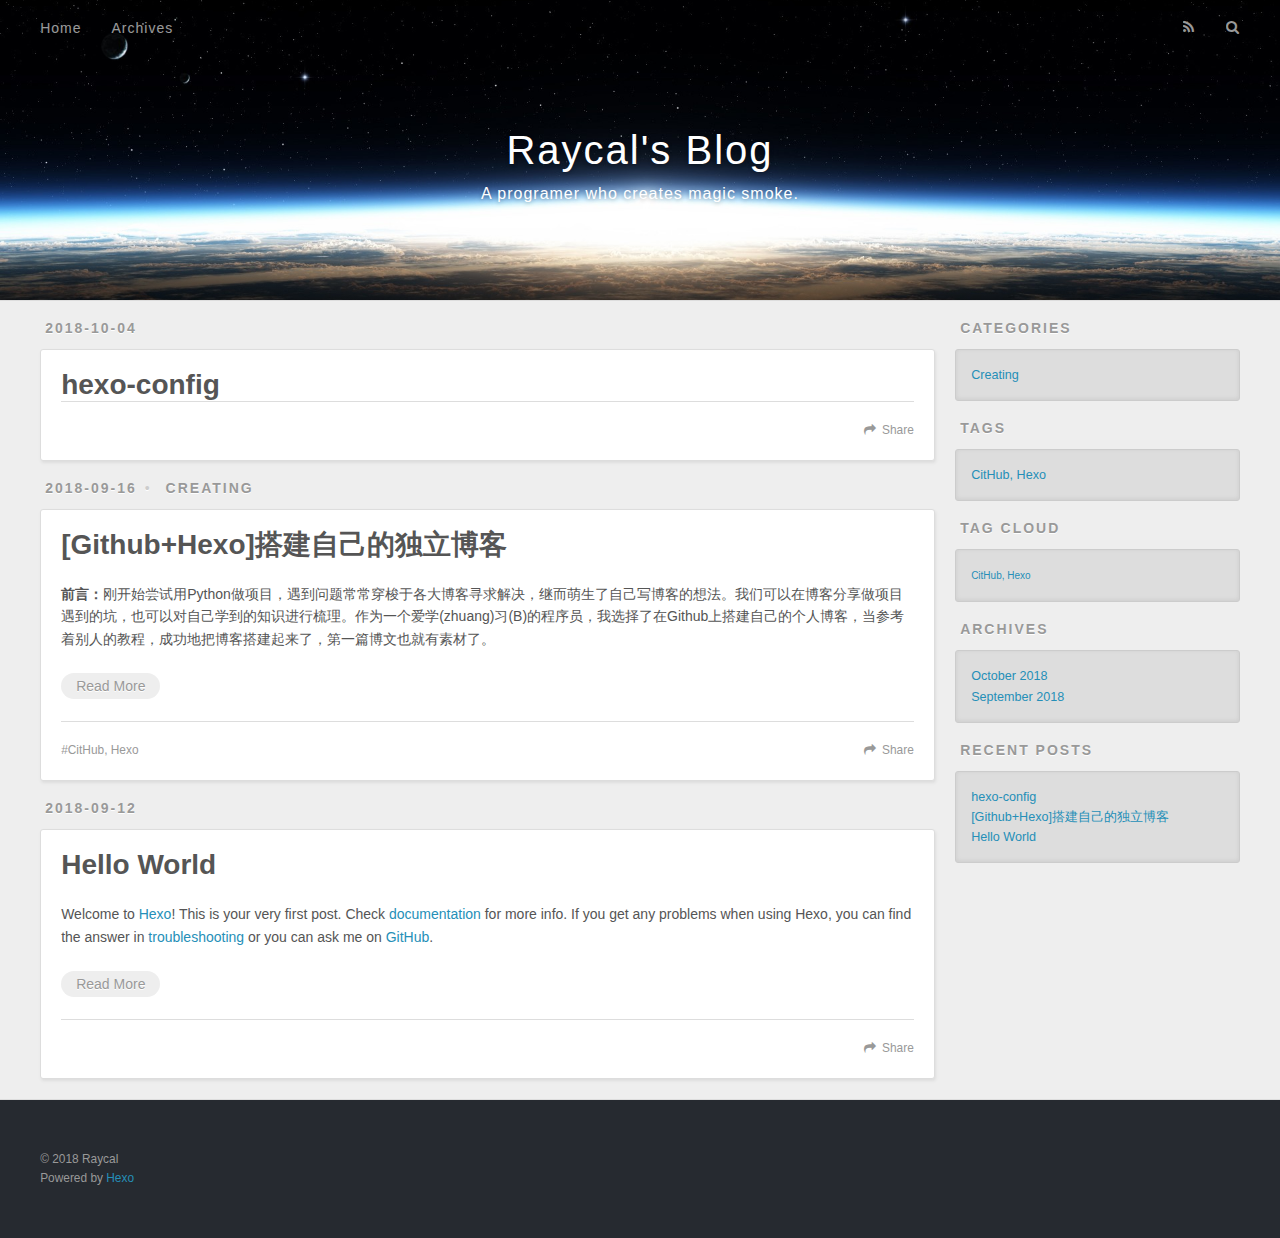
==== commit ca865776: "Site updated: 2018-10-04 19:45:30" ====
--- a/index.html
+++ b/index.html
@@ -69,6 +69,42 @@
       <div class="outer">
         <section id="main">
   
+    <article id="post-hexo-config" class="article article-type-post" itemscope itemprop="blogPost">
+  <div class="article-meta">
+    <a href="/posts/uncategorized/2018-10-04-hexo-config.html" class="article-date">
+  <time datetime="2018-10-04T11:40:23.000Z" itemprop="datePublished">2018-10-04</time>
+</a>
+    
+  </div>
+  <div class="article-inner">
+    
+    
+      <header class="article-header">
+        
+  
+    <h1 itemprop="name">
+      <a class="article-title" href="/posts/uncategorized/2018-10-04-hexo-config.html">hexo-config</a>
+    </h1>
+  
+
+      </header>
+    
+    <div class="article-entry" itemprop="articleBody">
+      
+        
+      
+    </div>
+    <footer class="article-footer">
+      <a data-url="http://raycalthunder.github.io/posts/uncategorized/2018-10-04-hexo-config.html" data-id="cjmuikr9400048gvrdszecve0" class="article-share-link">Share</a>
+      
+      
+    </footer>
+  </div>
+  
+</article>
+
+
+  
     <article id="post-build-your-github-blog" class="article article-type-post" itemscope itemprop="blogPost">
   <div class="article-meta">
     <a href="/posts/creating/2018-09-16-build-your-github-blog.html" class="article-date">
@@ -104,10 +140,10 @@
       
     </div>
     <footer class="article-footer">
-      <a data-url="http://raycalthunder.github.io/posts/creating/2018-09-16-build-your-github-blog.html" data-id="cjmgauo9y0000j8vrvg9zdxo7" class="article-share-link">Share</a>
-      
-      
-  <ul class="article-tag-list"><li class="article-tag-list-item"><a class="article-tag-list-link" href="/tags/progress/">无中生有</a></li></ul>
+      <a data-url="http://raycalthunder.github.io/posts/creating/2018-09-16-build-your-github-blog.html" data-id="cjmuikr7q00008gvrjvjgrv4z" class="article-share-link">Share</a>
+      
+      
+  <ul class="article-tag-list"><li class="article-tag-list-item"><a class="article-tag-list-link" href="/tags/CitHub-Hexo/">CitHub, Hexo</a></li></ul>
 
     </footer>
   </div>
@@ -147,7 +183,7 @@
       
     </div>
     <footer class="article-footer">
-      <a data-url="http://raycalthunder.github.io/posts/uncategorized/2018-09-12-hello-world.html" data-id="cjmgauoas0001j8vrqx8gq8ot" class="article-share-link">Share</a>
+      <a data-url="http://raycalthunder.github.io/posts/uncategorized/2018-09-12-hello-world.html" data-id="cjmuikr8f00018gvr3amvzfr6" class="article-share-link">Share</a>
       
       
     </footer>
@@ -177,7 +213,7 @@
   <div class="widget-wrap">
     <h3 class="widget-title">Tags</h3>
     <div class="widget">
-      <ul class="tag-list"><li class="tag-list-item"><a class="tag-list-link" href="/tags/progress/">无中生有</a></li></ul>
+      <ul class="tag-list"><li class="tag-list-item"><a class="tag-list-link" href="/tags/CitHub-Hexo/">CitHub, Hexo</a></li></ul>
     </div>
   </div>
 
@@ -187,7 +223,7 @@
   <div class="widget-wrap">
     <h3 class="widget-title">Tag Cloud</h3>
     <div class="widget tagcloud">
-      <a href="/tags/progress/" style="font-size: 10px;">无中生有</a>
+      <a href="/tags/CitHub-Hexo/" style="font-size: 10px;">CitHub, Hexo</a>
     </div>
   </div>
 
@@ -196,7 +232,7 @@
   <div class="widget-wrap">
     <h3 class="widget-title">Archives</h3>
     <div class="widget">
-      <ul class="archive-list"><li class="archive-list-item"><a class="archive-list-link" href="/archives/2018/09/">September 2018</a></li></ul>
+      <ul class="archive-list"><li class="archive-list-item"><a class="archive-list-link" href="/archives/2018/10/">October 2018</a></li><li class="archive-list-item"><a class="archive-list-link" href="/archives/2018/09/">September 2018</a></li></ul>
     </div>
   </div>
 
@@ -207,6 +243,10 @@
     <h3 class="widget-title">Recent Posts</h3>
     <div class="widget">
       <ul>
+        
+          <li>
+            <a href="/posts/uncategorized/2018-10-04-hexo-config.html">hexo-config</a>
+          </li>
         
           <li>
             <a href="/posts/creating/2018-09-16-build-your-github-blog.html">[Github+Hexo]搭建自己的独立博客</a>
